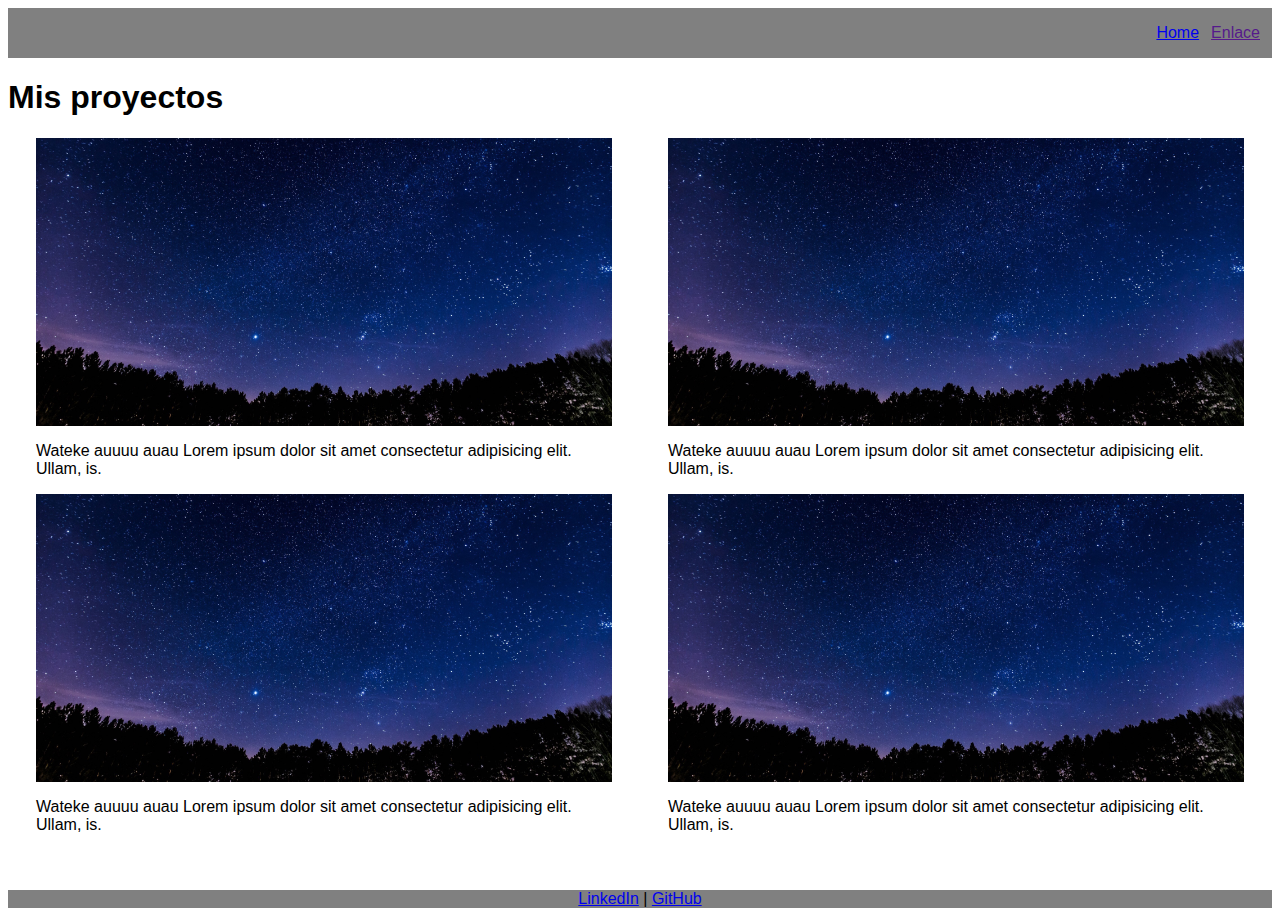
==== projects.html @ 63361214 "Create all pages and basic structure of each." ====
<!DOCTYPE html>
<html lang="es">

<head>
  <meta charset="UTF-8">
  <meta name="viewport" content="width=device-width, initial-scale=1.0">
  <title>Vídeo</title>
  <link rel="stylesheet" href="styles/common.css">
</head>

<body id="projects-page">
  <header class="header">
    <img class="background img" src="" alt="">
    <nav class="custom-nav">
      <ul class="list">
        <li class="item">
          <a class="btn" href="index.html">Home</a>
        </li>
        <li class="item">
          <a class="btn" href="">Enlace</a>
        </li>
      </ul>
    </nav>
  </header>
  <main>
    <h1>Mis proyectos</h1>
    <div class="projects-grid">
      <div class="item">
        <img src="assets/app/banner1-movil.jpg" alt="">
        <p>Wateke auuuu auau Lorem ipsum dolor sit amet consectetur adipisicing elit. Ullam, is.</p>
      </div>
      <div class="item">
        <img src="assets/app/banner1-movil.jpg" alt="">
        <p>Wateke auuuu auau Lorem ipsum dolor sit amet consectetur adipisicing elit. Ullam, is.</p>
      </div>
      <div class="item">
        <img src="assets/app/banner1-movil.jpg" alt="">
        <p>Wateke auuuu auau Lorem ipsum dolor sit amet consectetur adipisicing elit. Ullam, is.</p>
      </div>
      <div class="item">
        <img src="assets/app/banner1-movil.jpg" alt="">
        <p>Wateke auuuu auau Lorem ipsum dolor sit amet consectetur adipisicing elit. Ullam, is.</p>
      </div>
    </div>
  </main>
  <footer class="footer">
    <div class="links">
      <a href="https://www.linkedin.com/in/hectorbenedicte/" target="_blank">LinkedIn</a> |
      <a href="https://www.github.com/bhect0/" target="_blank">GitHub</a>
    </div>
  </footer>
</body>

</html>
---- styles/common.css ----
:root {
    --col-bg: #fff;
    --col-title: #fafafa;
    --col-text: #000;
    --col-markup: #f8adbd;
    
}

body {
    font-size: 16px;
    font-family: Arial, Helvetica, sans-serif;
}

.header {
    background-color: grey;
    display: flex;
    justify-content: end;
}

.header .custom-nav ul {
    list-style-type: none;
    display: flex;
}

.header .custom-nav li {
    margin-right: 12px;
}

#projects-page .projects-grid {
    display: grid;
    grid-template-columns: repeat(2, 1fr);
    justify-items: center;
}

#projects-page .projects-grid .item { 
    display: flex;
    flex-direction: column;
    max-width: 45vw;
}

#projects-page .projects-grid .item img { 
    
}


.footer {
    margin-top: 40px;
    background-color: grey;
    display: flex;
    justify-content: center;
}
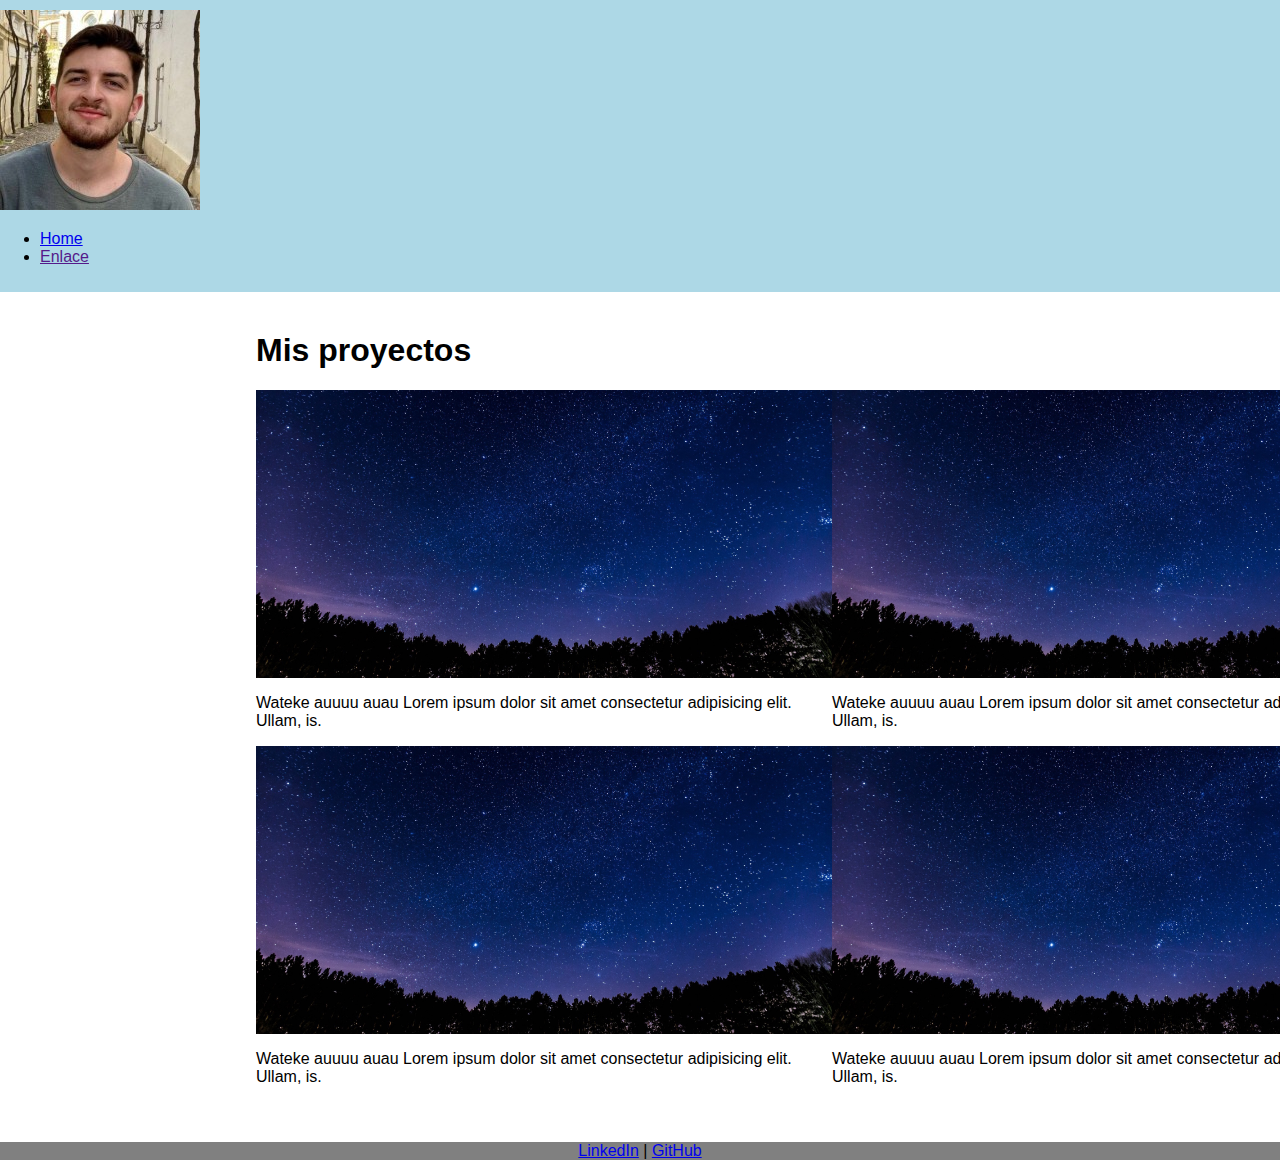
==== commit 67d434a2: "Little CSS refactor." ====
--- a/projects.html
+++ b/projects.html
@@ -10,7 +10,7 @@
 
 <body id="projects-page">
   <header class="header">
-    <img class="background img" src="" alt="">
+    <img class="profile" src="assets/app/me.jpg" alt="Fotografía selfie de Héctor">
     <nav class="custom-nav">
       <ul class="list">
         <li class="item">
--- a/styles/common.css
+++ b/styles/common.css
@@ -1,29 +1,171 @@
 :root {
+    --col-primary: #1e90ff;
+
+    --col-bg-blue: #add8e6;
     --col-bg: #fff;
-    --col-title: #fafafa;
+    --col-title: #000;
     --col-text: #000;
     --col-markup: #f8adbd;
+    --col-nav-link: #000;
     
 }
 
 body {
     font-size: 16px;
     font-family: Arial, Helvetica, sans-serif;
+    margin: 0;
+}
+
+h1,
+h2 {
+    color: var(--col-title);
 }
 
 .header {
-    background-color: grey;
-    display: flex;
-    justify-content: end;
-}
-
-.header .custom-nav ul {
-    list-style-type: none;
-    display: flex;
-}
-
-.header .custom-nav li {
-    margin-right: 12px;
+    margin-bottom: 40px;
+    padding: 10px 0;
+    background-color: var(--col-bg-blue);
+}
+
+.header .container {
+    display: flex;
+    justify-content: space-between;
+
+    img.profile {
+        border-radius: 50%;
+        width: 30vw;
+        max-width: 140px;
+        margin-left: 10px;
+        position: relative;
+        bottom: -30px;
+    }
+    
+    .custom-nav ul {
+        list-style-type: none;
+        display: flex;
+    }
+    
+    .custom-nav .item .btn {
+        margin-right: 12px;
+    }
+    
+    .custom-nav .item .btn {
+        text-decoration: none;
+        font-weight: bold;
+        color: var(--col-nav-link);
+        transition: color 0.8s ease;
+    }
+    
+    .custom-nav .item .btn:hover {
+        color: var(--col-markup);
+    }
+}
+
+section {
+    margin: 10px 0 20px 10px;
+}
+
+.banner { margin: 0; }
+
+
+form#contactme {
+    padding: 20px;
+
+    ul {
+        list-style-type: none;
+    }
+
+    input[type="button"], 
+    input[type="submit"] {
+        padding: 10px 20px;
+        background-color: var(--col-primary);
+        color: #fff;
+        border: none;
+        border-radius: 4px;
+        font-size: 1em;
+        cursor: pointer;
+        transition: background-color 0.3s ease;
+    }
+
+    input[type="button"]:hover, 
+    input[type="submit"]:hover {
+        background-color: var(--col-markup);
+    }
+
+    fieldset {
+        border: none;
+        padding: 0;
+        margin: 0 0 20px 0;
+    }
+    
+    legend {
+        font-size: 1.2em;
+        font-weight: bold;
+        margin-bottom: 10px;
+    }
+    
+    label {
+        display: block;
+        font-weight: bold;
+        margin-bottom: 5px;
+        color: #333;
+    }
+    
+    input[type="text"],
+    input[type="email"],
+    input[type="password"],
+    select,
+    textarea {
+        width: 100%;
+        padding: 10px;
+        margin-bottom: 15px;
+        border: 1px solid #ccc;
+        border-radius: 4px;
+        box-sizing: border-box; 
+        font-size: 1em;
+        background-color: #fff;
+        transition: border-color 0.3s ease;
+    }
+
+}
+
+
+#home-page .skills {
+    display: flex;
+    flex-wrap: wrap;
+    gap: 12px;
+}
+
+#home-page .skills .skill {
+    width: 120px;
+    text-align: center;
+}
+
+#home-page .skills .skill .ctn-progress {
+    border: 1px solid blue;
+}
+
+#home-page .skills .skill .progress {
+    height: 20px;
+    background-color: #f8adbd;
+    animation: progress 2s linear forwards;
+}
+
+#home-page .skills #php.skill .progress { max-width: 70%; }
+#home-page .skills #moodle.skill .progress { max-width: 70%; }
+#home-page .skills #js.skill .progress { max-width: 20%; }
+#home-page .skills #css.skill .progress { max-width: 80%; }
+#home-page .skills #html.skill .progress { max-width: 70%; }
+#home-page .skills #sql.skill .progress { max-width: 70%; }
+#home-page .skills #wordpress.skill .progress { max-width: 40%; }
+
+@keyframes progress {
+    0% {
+        width: 0;
+    }
+    100% {
+        width: 100%;
+    }
 }
 
 #projects-page .projects-grid {
@@ -38,14 +180,40 @@
     max-width: 45vw;
 }
 
-#projects-page .projects-grid .item img { 
-    
-}
-
+#video-page video {
+    animation: fadeIn 5s forwards;
+}
+
+@keyframes fadeIn {
+    0% {
+        opacity: 0;
+    }    
+    100% {
+        opacity: 1;
+    }
+}
 
 .footer {
     margin-top: 40px;
     background-color: grey;
     display: flex;
     justify-content: center;
-}+}
+
+/* media queries */
+
+@media screen and (width > 768px) {
+    main,
+    .header .container {
+        width: 80%;
+        margin: auto;
+    }
+}
+
+@media screen and (width > 1024px) {
+    main, 
+    .header .container {
+        width: 60%;
+        margin: auto;
+    }
+}
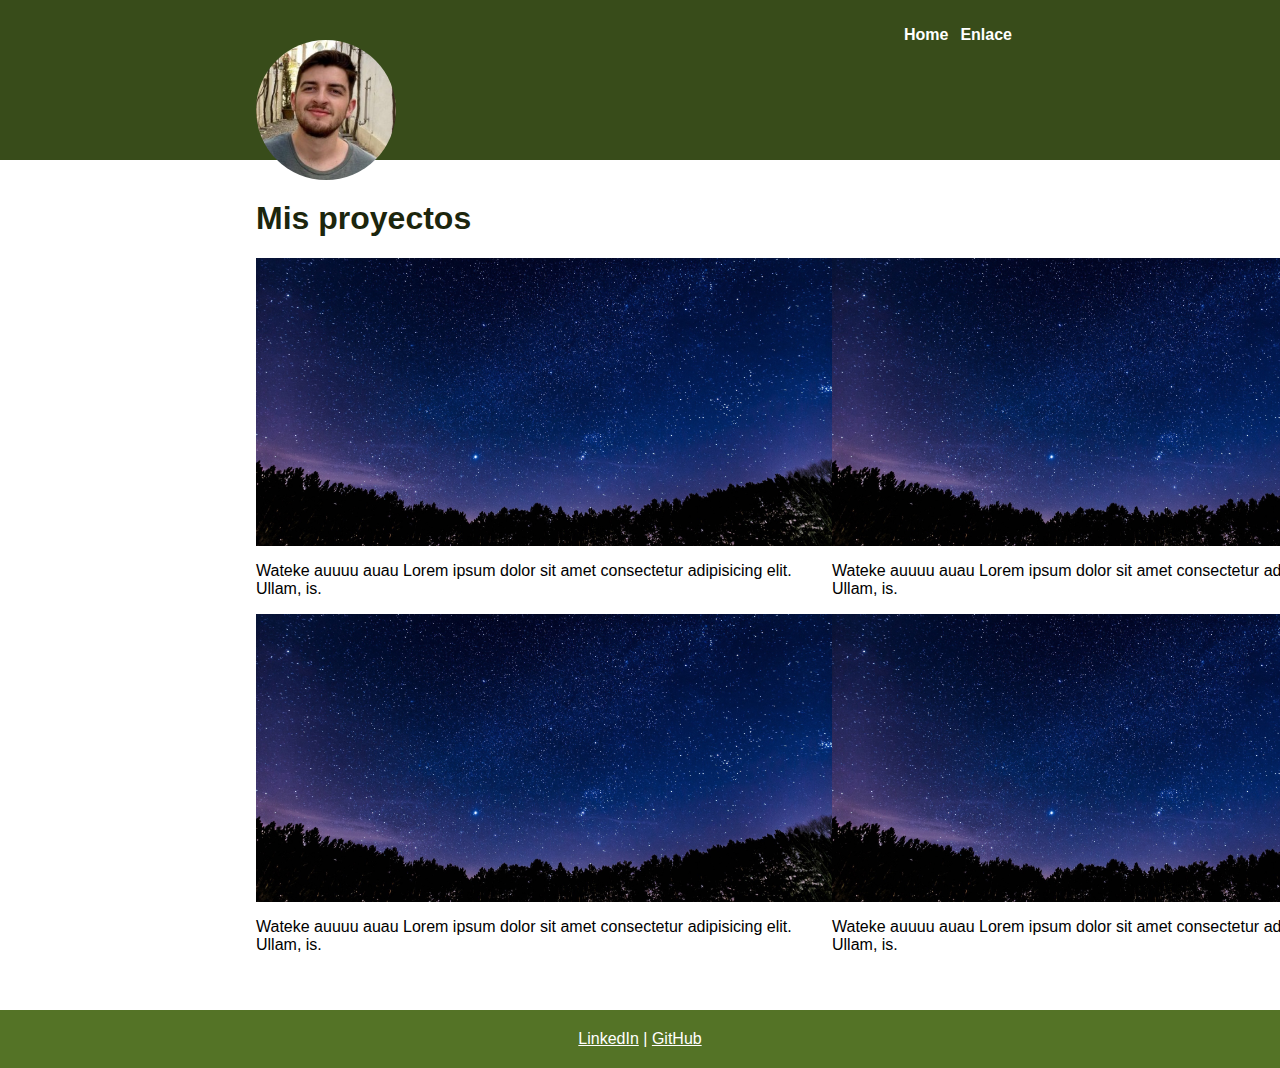
==== commit e8296241: "Prepare project to beta version and deploy to GitHub Pages." ====
--- a/projects.html
+++ b/projects.html
@@ -10,17 +10,19 @@
 
 <body id="projects-page">
   <header class="header">
-    <img class="profile" src="assets/app/me.jpg" alt="Fotografía selfie de Héctor">
-    <nav class="custom-nav">
-      <ul class="list">
-        <li class="item">
-          <a class="btn" href="index.html">Home</a>
-        </li>
-        <li class="item">
-          <a class="btn" href="">Enlace</a>
-        </li>
-      </ul>
-    </nav>
+    <div class="container">
+      <img class="profile" src="assets/app/me.jpg" alt="Fotografía selfie de Héctor">
+      <nav class="custom-nav">
+        <ul class="list">
+          <li class="item">
+            <a class="btn" href="index.html">Home</a>
+          </li>
+          <li class="item">
+            <a class="btn" href="">Enlace</a>
+          </li>
+        </ul>
+      </nav>
+    </div>
   </header>
   <main>
     <h1>Mis proyectos</h1>
--- a/styles/common.css
+++ b/styles/common.css
@@ -1,24 +1,43 @@
 :root {
-    --col-primary: #1e90ff;
-
-    --col-bg-blue: #add8e6;
+    --col-1: #547326;
+    --col-2: #709b31;
+    --col-3: #384c1a;
+    --col-4: #1C260D;
+    --col-5: #e9f2da;
+
+    --col-bg-blue: var(--col-3);
     --col-bg: #fff;
-    --col-title: #000;
+    --col-title: var(--col-4);
+    /*--col-text: var(--col-3);*/
     --col-text: #000;
     --col-markup: #f8adbd;
-    --col-nav-link: #000;
+    --col-nav-link: #fff;
     
 }
 
 body {
     font-size: 16px;
     font-family: Arial, Helvetica, sans-serif;
+    color: var(--col-text);
     margin: 0;
 }
 
 h1,
 h2 {
     color: var(--col-title);
+}
+
+section {
+    margin: 0 0 40px 0;
+}
+
+section.bg-green {
+    background-color: var(--col-5);
+    padding: 30px;
+    border-radius: 20px;
+}
+section.bg-green h2 {
+    margin-top: 0;
 }
 
 .header {
@@ -35,7 +54,6 @@
         border-radius: 50%;
         width: 30vw;
         max-width: 140px;
-        margin-left: 10px;
         position: relative;
         bottom: -30px;
     }
@@ -59,31 +77,32 @@
     .custom-nav .item .btn:hover {
         color: var(--col-markup);
     }
-}
-
-section {
-    margin: 10px 0 20px 10px;
+
 }
 
 .banner { margin: 0; }
 
-
 form#contactme {
-    padding: 20px;
-
+    textarea,
+    input {
+        width: 100%;
+        margin-bottom: 20px;
+    }
     ul {
         list-style-type: none;
-    }
+        padding-left: 12px;
+    }
+
+    ul li input,
+    input[type="checkbox"] { width: auto; }
 
     input[type="button"], 
     input[type="submit"] {
         padding: 10px 20px;
-        background-color: var(--col-primary);
+        background-color: var(--col-1);
         color: #fff;
         border: none;
         border-radius: 4px;
-        font-size: 1em;
-        cursor: pointer;
         transition: background-color 0.3s ease;
     }
 
@@ -92,43 +111,9 @@
         background-color: var(--col-markup);
     }
 
-    fieldset {
-        border: none;
-        padding: 0;
-        margin: 0 0 20px 0;
-    }
-    
-    legend {
-        font-size: 1.2em;
-        font-weight: bold;
-        margin-bottom: 10px;
-    }
-    
-    label {
-        display: block;
-        font-weight: bold;
-        margin-bottom: 5px;
-        color: #333;
-    }
-    
-    input[type="text"],
-    input[type="email"],
-    input[type="password"],
-    select,
-    textarea {
-        width: 100%;
-        padding: 10px;
-        margin-bottom: 15px;
-        border: 1px solid #ccc;
-        border-radius: 4px;
-        box-sizing: border-box; 
-        font-size: 1em;
-        background-color: #fff;
-        transition: border-color 0.3s ease;
-    }
-
-}
-
+    fieldset { border: none; }
+    
+} 
 
 #home-page .skills {
     display: flex;
@@ -142,13 +127,18 @@
 }
 
 #home-page .skills .skill .ctn-progress {
-    border: 1px solid blue;
+    border: 1px solid var(--col-1);
 }
 
 #home-page .skills .skill .progress {
     height: 20px;
-    background-color: #f8adbd;
+    background-color: var(--col-1);
     animation: progress 2s linear forwards;
+}
+
+#home-page .skills .skill .progress,
+#home-page .skills .skill .ctn-progress {
+    border-radius: 10px;
 }
 
 #home-page .skills #php.skill .progress { max-width: 70%; }
@@ -195,13 +185,20 @@
 
 .footer {
     margin-top: 40px;
-    background-color: grey;
+    background-color: var(--col-1);
     display: flex;
     justify-content: center;
-}
+    padding: 20px 20px;
+}
+
+.footer .links,
+.footer .links a {
+    color: var(--col-nav-link);
+}
+
+.footer .links a:hover { color: var(--col-markup); }
 
 /* media queries */
-
 @media screen and (width > 768px) {
     main,
     .header .container {
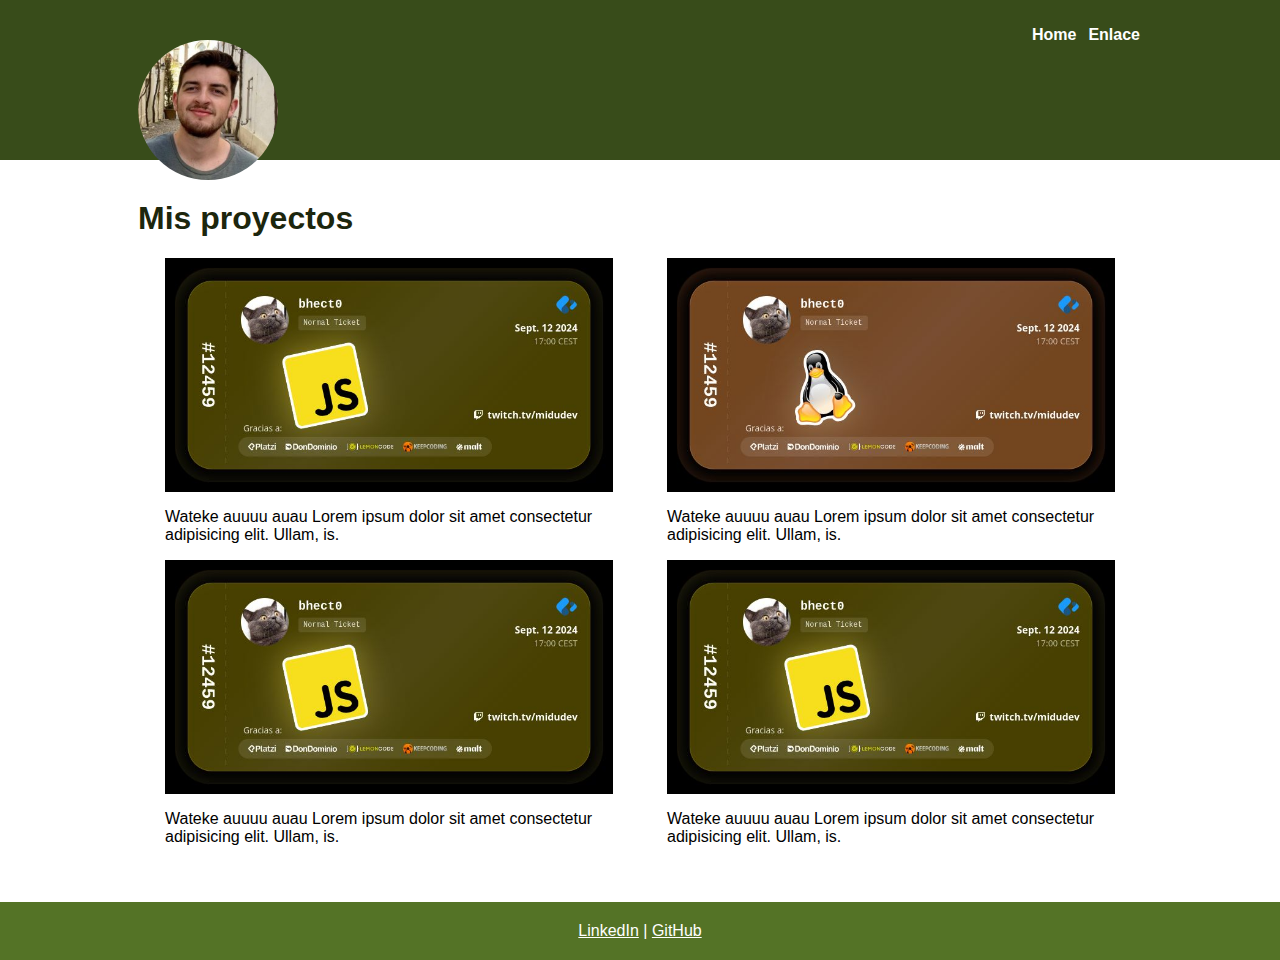
==== commit b7b35d5d: "Change banner images. Add <section> labels to html for more structure. CSS adjusts." ====
--- a/projects.html
+++ b/projects.html
@@ -25,25 +25,27 @@
     </div>
   </header>
   <main>
-    <h1>Mis proyectos</h1>
-    <div class="projects-grid">
-      <div class="item">
-        <img src="assets/app/banner1-movil.jpg" alt="">
-        <p>Wateke auuuu auau Lorem ipsum dolor sit amet consectetur adipisicing elit. Ullam, is.</p>
+    <section class="content">
+      <h1>Mis proyectos</h1>
+      <div class="projects-grid">
+        <div class="item">
+          <img src="assets/app/banner.jpg" alt="">
+          <p>Wateke auuuu auau Lorem ipsum dolor sit amet consectetur adipisicing elit. Ullam, is.</p>
+        </div>
+        <div class="item">
+          <img src="assets/app/banner-movil.jpg" alt="">
+          <p>Wateke auuuu auau Lorem ipsum dolor sit amet consectetur adipisicing elit. Ullam, is.</p>
+        </div>
+        <div class="item">
+          <img src="assets/app/banner.jpg" alt="">
+          <p>Wateke auuuu auau Lorem ipsum dolor sit amet consectetur adipisicing elit. Ullam, is.</p>
+        </div>
+        <div class="item">
+          <img src="assets/app/banner.jpg" alt="">
+          <p>Wateke auuuu auau Lorem ipsum dolor sit amet consectetur adipisicing elit. Ullam, is.</p>
+        </div>
       </div>
-      <div class="item">
-        <img src="assets/app/banner1-movil.jpg" alt="">
-        <p>Wateke auuuu auau Lorem ipsum dolor sit amet consectetur adipisicing elit. Ullam, is.</p>
-      </div>
-      <div class="item">
-        <img src="assets/app/banner1-movil.jpg" alt="">
-        <p>Wateke auuuu auau Lorem ipsum dolor sit amet consectetur adipisicing elit. Ullam, is.</p>
-      </div>
-      <div class="item">
-        <img src="assets/app/banner1-movil.jpg" alt="">
-        <p>Wateke auuuu auau Lorem ipsum dolor sit amet consectetur adipisicing elit. Ullam, is.</p>
-      </div>
-    </div>
+    </section>
   </main>
   <footer class="footer">
     <div class="links">
--- a/styles/common.css
+++ b/styles/common.css
@@ -28,7 +28,7 @@
 }
 
 section {
-    margin: 0 0 40px 0;
+    margin: 0 10px 40px 10px;
 }
 
 section.bg-green {
@@ -53,6 +53,7 @@
     img.profile {
         border-radius: 50%;
         width: 30vw;
+        margin-left: 10px;
         max-width: 140px;
         position: relative;
         bottom: -30px;
@@ -79,8 +80,6 @@
     }
 
 }
-
-.banner { margin: 0; }
 
 form#contactme {
     textarea,
@@ -111,13 +110,14 @@
         background-color: var(--col-markup);
     }
 
-    fieldset { border: none; }
+    fieldset { border: none; padding: 0;}
     
 } 
 
 #home-page .skills {
     display: flex;
     flex-wrap: wrap;
+    justify-content: center;
     gap: 12px;
 }
 
@@ -158,6 +158,14 @@
     }
 }
 
+#home-page #banner {
+    background-image: url('/assets/app/banner.jpg');
+    background-size: contain;
+    background-position: center;
+    background-repeat: no-repeat;
+    height: 60dvh;
+}
+
 #projects-page .projects-grid {
     display: grid;
     grid-template-columns: repeat(2, 1fr);
@@ -167,7 +175,7 @@
 #projects-page .projects-grid .item { 
     display: flex;
     flex-direction: column;
-    max-width: 45vw;
+    max-width: 35vw;
 }
 
 #video-page video {
@@ -214,3 +222,17 @@
         margin: auto;
     }
 }
+
+@media screen and (width > 768px) {
+    main,
+    .header .container {
+        width: 80%;
+        margin: auto;
+    }
+}
+
+@media screen and (width > 512px) {
+    #home-page #banner {
+        background-image: url('/assets/app/banner-movil.jpg');
+    }
+}
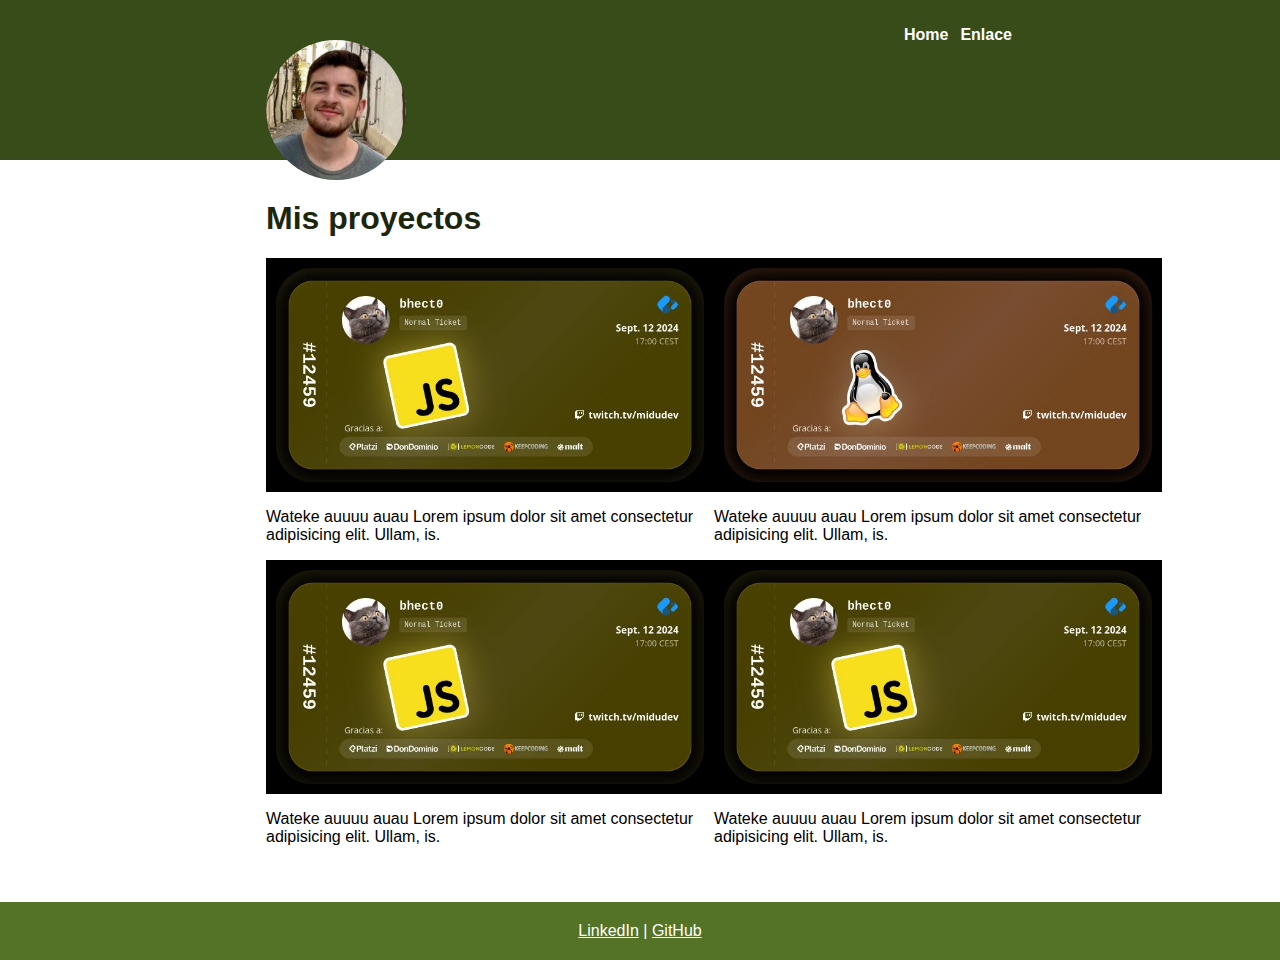
==== commit 038492c6: "fix: Radio buttons of form doesn't well configured. Part CSS in various files. Desing and CSS improv" ====
--- a/projects.html
+++ b/projects.html
@@ -6,6 +6,7 @@
   <meta name="viewport" content="width=device-width, initial-scale=1.0">
   <title>Vídeo</title>
   <link rel="stylesheet" href="styles/common.css">
+  <link rel="stylesheet" href="styles/projects.css">
 </head>
 
 <body id="projects-page">
--- a/styles/common.css
+++ b/styles/common.css
@@ -31,11 +31,23 @@
     margin: 0 10px 40px 10px;
 }
 
-section.bg-green {
-    background-color: var(--col-5);
-    padding: 30px;
+section.bg-green,
+section.border-green {
     border-radius: 20px;
 }
+
+section.bg-green {
+    padding: 30px;
+    background-color: var(--col-5);
+}
+
+@media screen and (width > 768px) {
+    section.border-green {
+        border: 2px solid var(--col-2);
+        padding: 30px 40px;
+    }
+}
+
 section.bg-green h2 {
     margin-top: 0;
 }
@@ -81,116 +93,6 @@
 
 }
 
-form#contactme {
-    textarea,
-    input {
-        width: 100%;
-        margin-bottom: 20px;
-    }
-    ul {
-        list-style-type: none;
-        padding-left: 12px;
-    }
-
-    ul li input,
-    input[type="checkbox"] { width: auto; }
-
-    input[type="button"], 
-    input[type="submit"] {
-        padding: 10px 20px;
-        background-color: var(--col-1);
-        color: #fff;
-        border: none;
-        border-radius: 4px;
-        transition: background-color 0.3s ease;
-    }
-
-    input[type="button"]:hover, 
-    input[type="submit"]:hover {
-        background-color: var(--col-markup);
-    }
-
-    fieldset { border: none; padding: 0;}
-    
-} 
-
-#home-page .skills {
-    display: flex;
-    flex-wrap: wrap;
-    justify-content: center;
-    gap: 12px;
-}
-
-#home-page .skills .skill {
-    width: 120px;
-    text-align: center;
-}
-
-#home-page .skills .skill .ctn-progress {
-    border: 1px solid var(--col-1);
-}
-
-#home-page .skills .skill .progress {
-    height: 20px;
-    background-color: var(--col-1);
-    animation: progress 2s linear forwards;
-}
-
-#home-page .skills .skill .progress,
-#home-page .skills .skill .ctn-progress {
-    border-radius: 10px;
-}
-
-#home-page .skills #php.skill .progress { max-width: 70%; }
-#home-page .skills #moodle.skill .progress { max-width: 70%; }
-#home-page .skills #js.skill .progress { max-width: 20%; }
-#home-page .skills #css.skill .progress { max-width: 80%; }
-#home-page .skills #html.skill .progress { max-width: 70%; }
-#home-page .skills #sql.skill .progress { max-width: 70%; }
-#home-page .skills #wordpress.skill .progress { max-width: 40%; }
-
-@keyframes progress {
-    0% {
-        width: 0;
-    }
-    100% {
-        width: 100%;
-    }
-}
-
-#home-page #banner {
-    background-image: url('/assets/app/banner.jpg');
-    background-size: contain;
-    background-position: center;
-    background-repeat: no-repeat;
-    height: 60dvh;
-}
-
-#projects-page .projects-grid {
-    display: grid;
-    grid-template-columns: repeat(2, 1fr);
-    justify-items: center;
-}
-
-#projects-page .projects-grid .item { 
-    display: flex;
-    flex-direction: column;
-    max-width: 35vw;
-}
-
-#video-page video {
-    animation: fadeIn 5s forwards;
-}
-
-@keyframes fadeIn {
-    0% {
-        opacity: 0;
-    }    
-    100% {
-        opacity: 1;
-    }
-}
-
 .footer {
     margin-top: 40px;
     background-color: var(--col-1);
@@ -202,11 +104,10 @@
 .footer .links,
 .footer .links a {
     color: var(--col-nav-link);
+    transition: color 1s;
 }
-
 .footer .links a:hover { color: var(--col-markup); }
 
-/* media queries */
 @media screen and (width > 768px) {
     main,
     .header .container {
@@ -221,18 +122,4 @@
         width: 60%;
         margin: auto;
     }
-}
-
-@media screen and (width > 768px) {
-    main,
-    .header .container {
-        width: 80%;
-        margin: auto;
-    }
-}
-
-@media screen and (width > 512px) {
-    #home-page #banner {
-        background-image: url('/assets/app/banner-movil.jpg');
-    }
-}
+}--- a/styles/projects.css
+++ b/styles/projects.css
@@ -0,0 +1,24 @@
+#projects-page .projects-grid {
+    display: grid;
+    grid-template-columns: repeat(2, 1fr);
+    justify-items: center;
+}
+
+#projects-page .projects-grid .item { 
+    display: flex;
+    flex-direction: column;
+    max-width: 35vw;
+}
+
+#video-page video {
+    animation: fadeIn 5s forwards;
+}
+
+@keyframes fadeIn {
+    0% {
+        opacity: 0;
+    }    
+    100% {
+        opacity: 1;
+    }
+}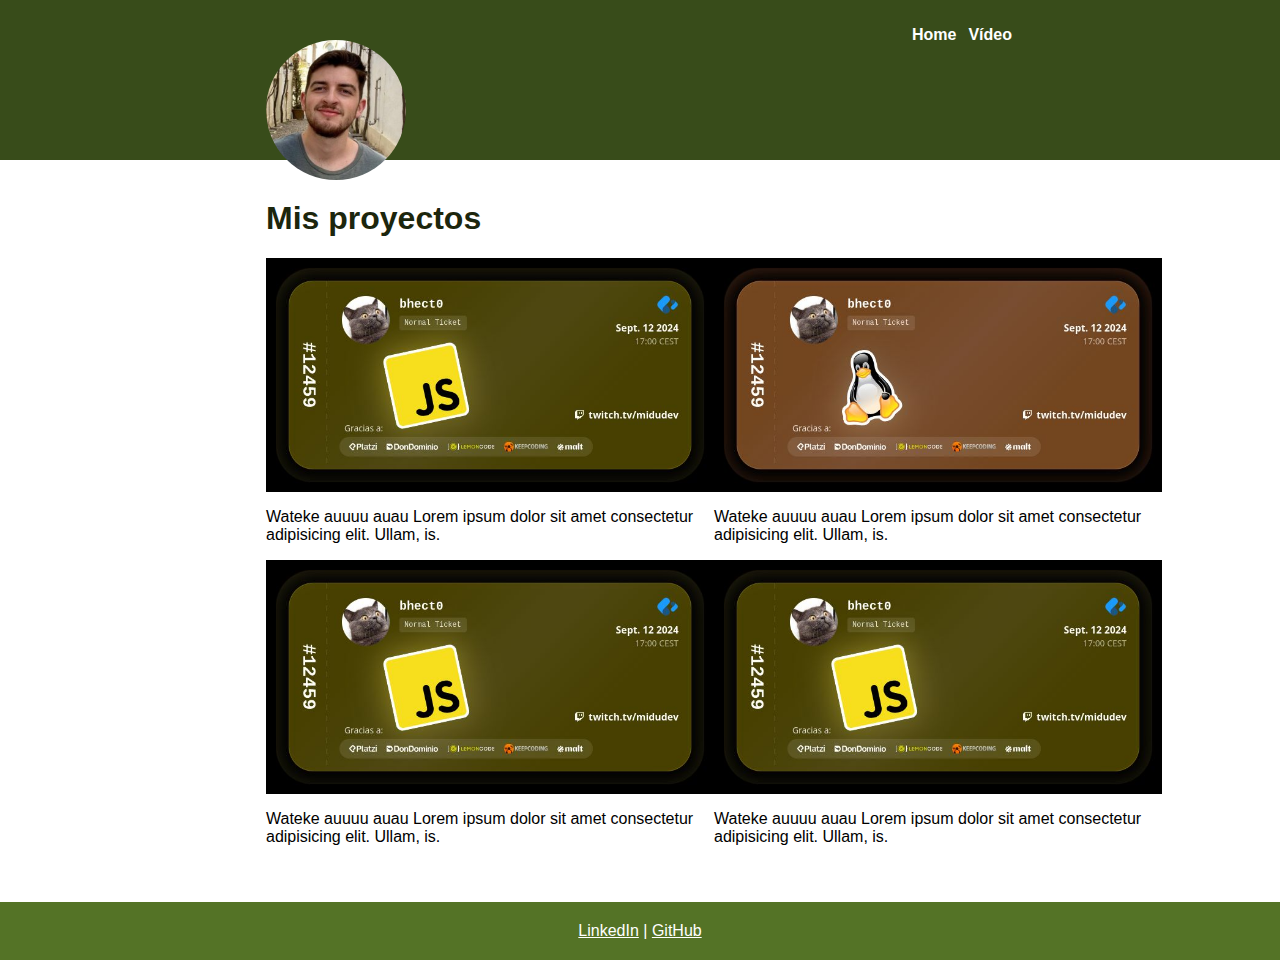
==== commit b5971f51: "feat: Burger menu. Final CSS-HTML adjustments." ====
--- a/projects.html
+++ b/projects.html
@@ -14,12 +14,18 @@
     <div class="container">
       <img class="profile" src="assets/app/me.jpg" alt="Fotografía selfie de Héctor">
       <nav class="custom-nav">
-        <ul class="list">
+        <input type="checkbox" id="menu-toggle">
+        <label for="menu-toggle" class="hamburger">
+          <span></span>
+          <span></span>
+          <span></span>
+        </label>
+        <ul id="links" class="list">
           <li class="item">
             <a class="btn" href="index.html">Home</a>
           </li>
           <li class="item">
-            <a class="btn" href="">Enlace</a>
+            <a class="btn" href="video.html">Vídeo</a>
           </li>
         </ul>
       </nav>
--- a/styles/common.css
+++ b/styles/common.css
@@ -4,6 +4,7 @@
     --col-3: #384c1a;
     --col-4: #1C260D;
     --col-5: #e9f2da;
+    --col-grey: #fafafa;
 
     --col-bg-blue: var(--col-3);
     --col-bg: #fff;
@@ -122,4 +123,62 @@
         width: 60%;
         margin: auto;
     }
+}
+
+/* burger menu solo para moviles */
+#menu-toggle { display: none; }
+
+@media screen and (width < 425px) {
+    .custom-nav {
+        .hamburger {
+            cursor: pointer;
+            display: inline-block;
+            width: 30px;
+            height: 25px;
+            position: relative;
+            margin-right: 8px;
+        }
+        
+        .hamburger span {
+            display: block;
+            background: var(--col-markup);
+            height: 4px;
+            width: 100%;
+            position: absolute;
+            transition: all 0.8s ease;
+        }
+        
+        .hamburger span:nth-child(1) { top: 0; }
+        .hamburger span:nth-child(2) { top: 10px; }
+        .hamburger span:nth-child(3) { top: 20px; }
+
+        #menu-toggle:checked + .hamburger span:nth-child(1),
+        #menu-toggle:checked + .hamburger span:nth-child(2),
+        #menu-toggle:checked + .hamburger span:nth-child(3) {
+            transform: rotate(45deg);
+            top: 10px;
+        }
+        #menu-toggle:checked + .hamburger span:nth-child(2) { opacity: 0; }
+        #menu-toggle:checked + .hamburger span:nth-child(3) { transform: rotate(-45deg); }
+        #menu-toggle:checked ~ ul#links.list { display: block; }
+        
+        ul#links.list {
+            display: none;
+            background-color: var(--col-grey);
+            border-radius: 8px;
+            border: 1px solid var(--col-markup);
+            padding: 20px;
+            width: 200px;
+            position: absolute;
+            right: 0;
+        }
+        
+        ul#links.list li { margin-bottom: 15px; }
+        ul#links.list li:last-child { margin-bottom: 0; }
+        ul#links.list li a {
+            text-decoration: none;
+            color: var(--col-text);
+            font-size: 18px;
+        }
+    }
 }